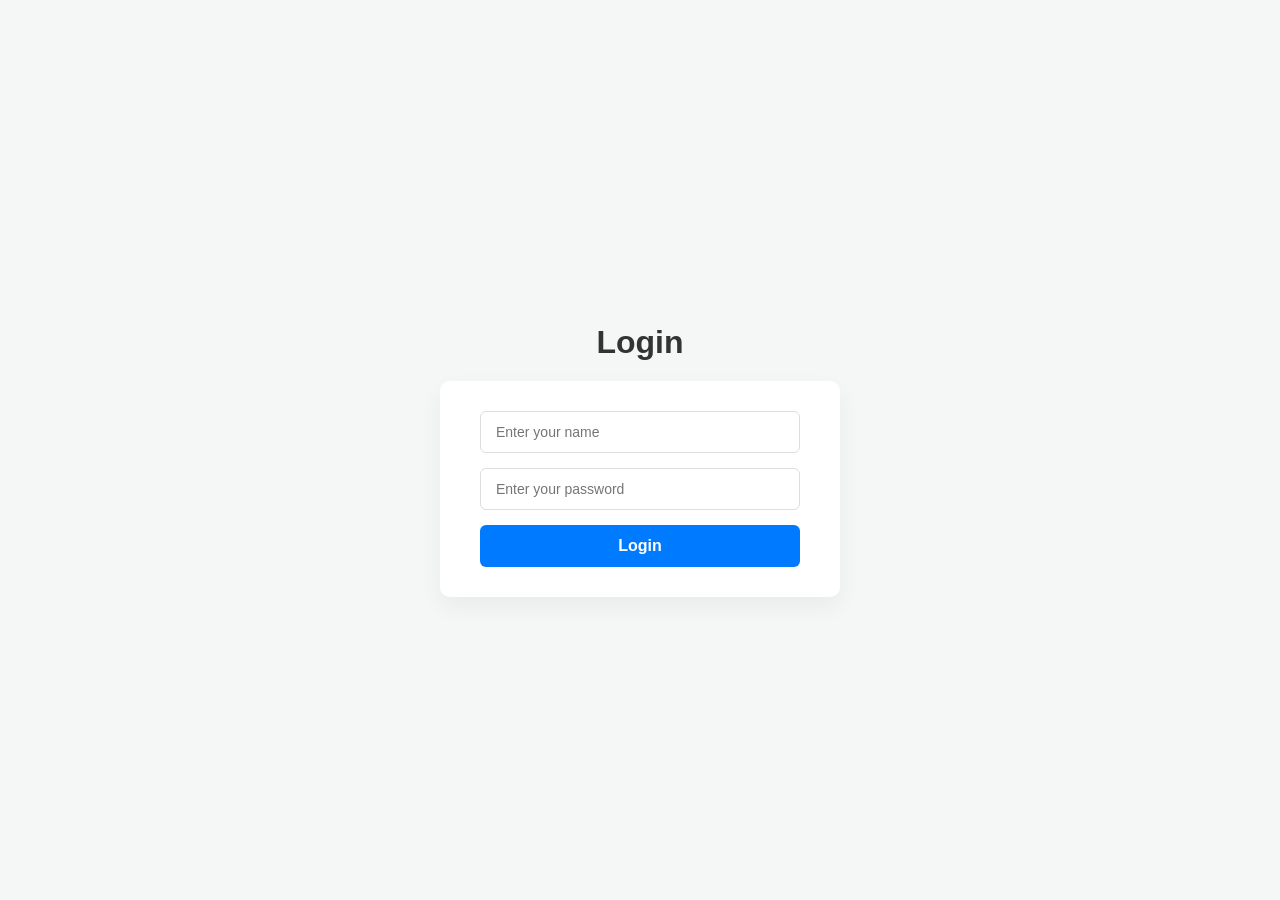
==== index.html @ 42866b84 "render" ====
<!doctype html>
<html lang="en">
  <head>
    <meta charset="UTF-8" />
    <meta name="viewport" content="width=device-width, initial-scale=1.0" />
    <link rel="stylesheet" href="style.css" />
    <title>Login</title>
  </head>
  <body>
    <div class="login-container">
      <h1>Login</h1>
      <div class="login">
        <input
          type="text"
          id="name"
          class="name"
          placeholder="Enter your name"
        />
        <input
          type="password"
          id="password"
          class="password"
          placeholder="Enter your password"
        />

        <button id="login_btn" class="login_btn">Login</button>
      </div>

      <div class="create-task">
        <input
          type="text"
          id="task_title"
          class="task-title"
          placeholder="Enter task title"
        />

        <input
          type="text"
          id="task_description"
          placeholder="Enter task description"
        />

        <button id="add_task_btn" class="add-task-btn">Add Task</button>
      </div>

      <ul id="task_list"></ul>
    </div>

    <script src="app.js"></script>
  </body>
</html>
---- style.css ----
body {
  margin: 0;
  padding: 40px 0;
  font-family: "Segoe UI", Tahoma, Geneva, Verdana, sans-serif;
  background-color: #f4f7f6;
  display: flex;
  justify-content: center;
  align-items: center;
  min-height: 100vh;
  box-sizing: border-box;
}

h1 {
  text-align: center;
  color: #333;
  margin-bottom: 20px;
  font-weight: 600;
}

.login {
  background: #ffffff;
  padding: 30px 40px;
  border-radius: 10px;
  box-shadow: 0 10px 25px rgba(0, 0, 0, 0.05);
  width: 320px;
  display: flex;
  flex-direction: column;
  gap: 15px;
}

.name,
.password {
  width: 100%;
  padding: 12px 15px;
  border: 1px solid #ddd;
  border-radius: 6px;
  font-size: 14px;
  box-sizing: border-box;
  transition: all 0.3s ease;
  outline: none;
}

.name:focus,
.password:focus {
  border-color: #007bff;
  box-shadow: 0 0 0 3px rgba(0, 123, 255, 0.15);
}

.login_btn {
  width: 100%;
  padding: 12px;
  background-color: #007bff;
  color: white;
  border: none;
  border-radius: 6px;
  font-size: 16px;
  font-weight: bold;
  cursor: pointer;
  transition: background-color 0.3s ease;
}

.login_btn:hover {
  background-color: #0056b3;
}

.login_btn:active {
  transform: scale(0.98);
}
/* task list */
/* ---- Danh sách chứa Task ---- */
#task_list {
  list-style: none;
  padding: 0;
  margin-top: 20px;
  width: 320px;
  display: none; /* Mặc định ẩn, hiện bằng class .show */
  flex-direction: column;
  gap: 12px; /* Tạo khoảng cách giữa các task với nhau */
  animation: fadeIn 0.4s ease-in-out;
}

#task_list.show {
  display: flex; /* Chuyển thành flex để áp dụng gap dễ dàng */
}

/* ---- Khối chứa từng Task cá nhân (.task) ---- */
#task_list .task {
  background: #ffffff;
  padding: 15px 20px;
  border-radius: 8px;
  box-shadow: 0 4px 12px rgba(0, 0, 0, 0.03);
  border-left: 4px solid #28a745; /* Vạch màu xanh lá bên trái tạo điểm nhấn */
  display: flex;
  flex-direction: column;
  gap: 4px; /* Khoảng cách nhỏ giữa tiêu đề và mô tả */
  transition: all 0.2s ease;
  box-sizing: border-box;
}

/* Hiệu ứng khi rê chuột qua cụm task */
#task_list .task:hover {
  transform: translateY(-2px);
  box-shadow: 0 6px 16px rgba(0, 0, 0, 0.06);
  cursor: pointer;
}

/* ---- Style cho phần Tiêu đề Task ---- */
#task_list .task-title-item {
  font-weight: 600;
  color: #333;
  font-size: 15px;
  list-style: none; /* Bỏ chấm tròn nếu bạn dùng thẻ li */
}

/* ---- Style cho phần Mô tả Task ---- */
#task_list .task-desc-item {
  color: #666;
  font-size: 13px;
  line-height: 1.4;
  list-style: none; /* Bỏ chấm tròn nếu bạn dùng thẻ li */
}
@keyframes fadeIn {
  from {
    opacity: 0;
    transform: translateY(-10px);
  }
  to {
    opacity: 1;
    transform: translateY(0);
  }
}

/* create */
.create-task {
  background: #ffffff;
  padding: 20px;
  border-radius: 10px;
  box-shadow: 0 10px 25px rgba(0, 0, 0, 0.05);
  width: 320px;
  display: none;
  flex-direction: column;
  gap: 15px;
  margin-top: 20px;
  box-sizing: border-box;
  animation: fadeIn 0.4s ease-in-out;
}

.task-title {
  width: 100%;
  padding: 12px 15px;
  border: 1px solid #ddd;
  border-radius: 6px;
  font-size: 14px;
  box-sizing: border-box;
  outline: none;
  transition: all 0.3s ease;
}

.task-title:focus {
  border-color: #007bff;
  box-shadow: 0 0 0 3px rgba(0, 123, 255, 0.15);
}

/* CSS MỚI THÊM: Cho phần ô nhập mô tả task */
#task_description {
  width: 100%;
  padding: 12px 15px;
  border: 1px solid #ddd;
  border-radius: 6px;
  font-size: 14px;
  box-sizing: border-box;
  outline: none;
  transition: all 0.3s ease;
  background-color: #fafafa; /* Đổi màu nền nhẹ để phân biệt với Title */
}

#task_description:focus {
  border-color: #007bff;
  box-shadow: 0 0 0 3px rgba(0, 123, 255, 0.15);
  background-color: #ffffff;
}

.add-task-btn {
  width: 100%;
  padding: 12px;
  background-color: #28a745;
  color: white;
  border: none;
  border-radius: 6px;
  font-size: 15px;
  font-weight: bold;
  cursor: pointer;
  transition: background-color 0.3s ease;
}

.add-task-btn:hover {
  background-color: #218838;
}

.add-task-btn:active {
  transform: scale(0.98);
}

.create-task.show {
  display: flex;
}
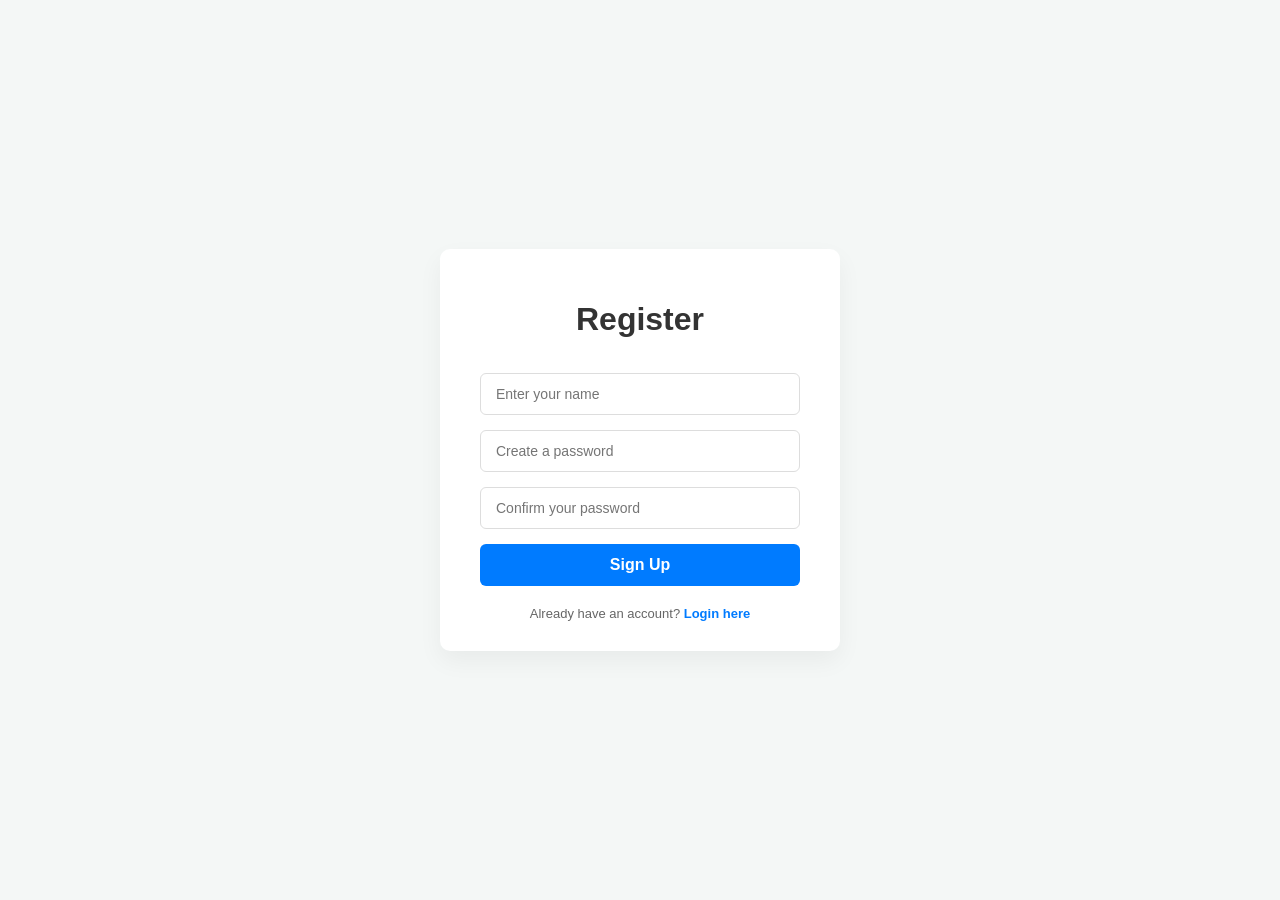
==== commit 30ec2a52: "change" ====
--- a/index.html
+++ b/index.html
@@ -1,51 +1,133 @@
 <!doctype html>
-<html lang="en">
+<html lang="vi">
   <head>
     <meta charset="UTF-8" />
-    <meta name="viewport" content="width=device-width, initial-scale=1.0" />
-    <link rel="stylesheet" href="style.css" />
-    <title>Login</title>
+    <title>Register</title>
+    <style>
+      body {
+        margin: 0;
+        padding: 40px 0;
+        font-family: "Segoe UI", Tahoma, Geneva, Verdana, sans-serif;
+        background-color: #f4f7f6;
+        display: flex;
+        justify-content: center;
+        align-items: center;
+        min-height: 100vh;
+        box-sizing: border-box;
+      }
+
+      h1 {
+        text-align: center;
+        color: #333;
+        margin-bottom: 20px;
+        font-weight: 600;
+      }
+
+      /* Khung bọc Form Register */
+      .register-container {
+        background: #ffffff;
+        padding: 30px 40px;
+        border-radius: 10px;
+        box-shadow: 0 10px 25px rgba(0, 0, 0, 0.05);
+        width: 320px; /* Điều chỉnh lại 320px cho bằng khít với form Login */
+        display: flex;
+        flex-direction: column;
+        gap: 15px;
+      }
+
+      /* Khung chứa các ô input */
+      .register-form {
+        display: flex;
+        flex-direction: column;
+        gap: 15px;
+      }
+
+      /* Các ô nhập liệu */
+      .register-form input {
+        width: 100%;
+        padding: 12px 15px;
+        border: 1px solid #ddd;
+        border-radius: 6px;
+        font-size: 14px;
+        box-sizing: border-box;
+        transition: all 0.3s ease;
+        outline: none;
+      }
+
+      /* Hiệu ứng focus */
+      .register-form input:focus {
+        border-color: #007bff;
+        box-shadow: 0 0 0 3px rgba(0, 123, 255, 0.15);
+      }
+
+      /* Nút Đăng Ký */
+      .register_btn {
+        width: 100%;
+        padding: 12px;
+        background-color: #007bff;
+        color: white;
+        border: none;
+        border-radius: 6px;
+        font-size: 16px;
+        font-weight: bold;
+        cursor: pointer;
+        transition: background-color 0.3s ease;
+      }
+
+      .register_btn:hover {
+        background-color: #0056b3;
+      }
+
+      .register_btn:active {
+        transform: scale(0.98);
+      }
+
+      /* Phần chuyển đổi sang Đăng Nhập */
+      .switch-login {
+        text-align: center;
+        font-size: 13px;
+        color: #666;
+        margin-top: 5px;
+      }
+
+      .switch-login a {
+        color: #007bff;
+        text-decoration: none;
+        font-weight: 600;
+      }
+
+      .switch-login a:hover {
+        text-decoration: underline;
+      }
+    </style>
   </head>
   <body>
-    <div class="login-container">
-      <h1>Login</h1>
-      <div class="login">
-        <input
-          type="text"
-          id="name"
-          class="name"
-          placeholder="Enter your name"
-        />
+    <div class="register-container">
+      <h1>Register</h1>
+
+      <div class="register-form">
+        <input type="text" id="reg_name" placeholder="Enter your name" />
+
         <input
           type="password"
-          id="password"
-          class="password"
-          placeholder="Enter your password"
-        />
-
-        <button id="login_btn" class="login_btn">Login</button>
-      </div>
-
-      <div class="create-task">
-        <input
-          type="text"
-          id="task_title"
-          class="task-title"
-          placeholder="Enter task title"
+          id="reg_password"
+          placeholder="Create a password"
         />
 
         <input
-          type="text"
-          id="task_description"
-          placeholder="Enter task description"
+          type="password"
+          id="reg_confirm_password"
+          placeholder="Confirm your password"
         />
 
-        <button id="add_task_btn" class="add-task-btn">Add Task</button>
+        <button id="register_btn" class="register_btn">Sign Up</button>
       </div>
 
-      <ul id="task_list"></ul>
+      <div class="switch-login">
+        Already have an account? <a href="index.html">Login here</a>
+      </div>
     </div>
 
-    <script src="app.js"></script>
+    <script src="register.js"></script>
   </body>
 </html>
